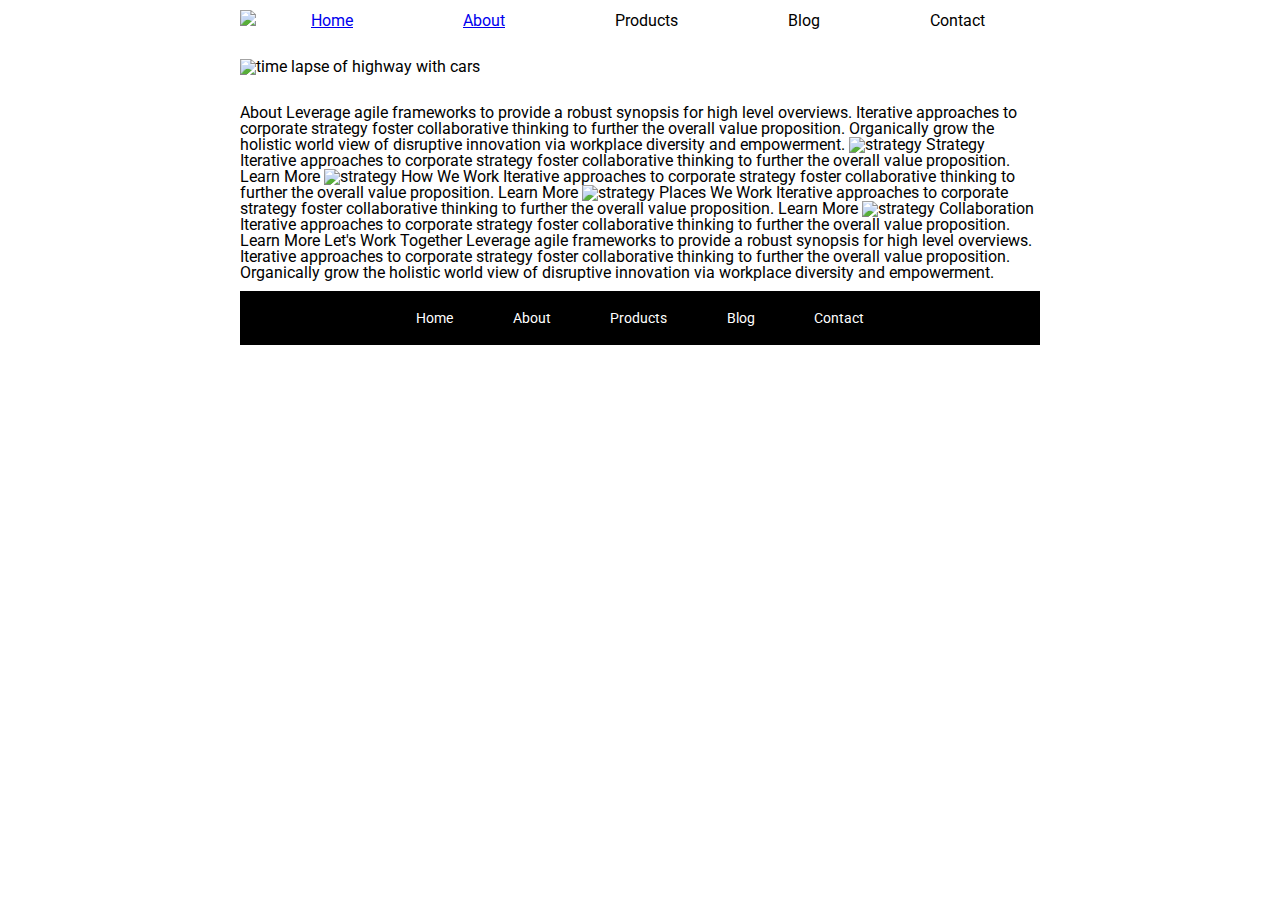
==== about.html @ 234d5c03 "Added the nav and header to the about page" ====
<!doctype html>

<html lang="en">
<head>
  <meta charset="utf-8">

  <title>Sprint Challenge - About</title>

  <link href="https://fonts.googleapis.com/css?family=Roboto|Rubik" rel="stylesheet">
  <link rel="stylesheet" href="css/index.css">

</head>

<nav>
    <a><img src="img/lambda-black.png"></a>
    <div class="links">
        <a href="home.html">Home</a>
        <a href="about.html">About</a>
        <a>Products</a>
        <a>Blog</a>
        <a>Contact</a>
    </div>

</nav>

<header>
    <img src="img/jumbo.jpg" alt="time lapse of highway with cars">
</header>

<body>
    <div class="container about-page">
     
    About

    Leverage agile frameworks to provide a robust synopsis for high level overviews. Iterative approaches to corporate strategy foster collaborative thinking to further the overall value proposition. Organically grow the holistic world view of disruptive innovation via workplace diversity and empowerment.


    <img src="img/about-plan.png" alt="strategy">
    
    Strategy
    
    Iterative approaches to corporate strategy foster collaborative thinking to further the overall value proposition.

    Learn More



    <img src="img/about-working.png" alt="strategy">
    
    How We Work
    
    Iterative approaches to corporate strategy foster collaborative thinking to further the overall value proposition.

    Learn More



    <img src="img/about-office.png" alt="strategy">
    
    Places We Work

    Iterative approaches to corporate strategy foster collaborative thinking to further the overall value proposition.

    Learn More

    <img src="img/about-meeting.png" alt="strategy">
    
    Collaboration
    
    Iterative approaches to corporate strategy foster collaborative thinking to further the overall value proposition.

    Learn More

    Let's Work Together

    Leverage agile frameworks to provide a robust synopsis for high level overviews. Iterative approaches to corporate strategy foster collaborative thinking to further the overall value proposition. Organically grow the holistic world view of disruptive innovation via workplace diversity and empowerment.
        
      <footer>
        <nav>
          <a href="index.html">Home</a>
          <a href="#">About</a>
          <a href="#">Products</a>
          <a href="#">Blog</a>
          <a href="#">Contact</a>
        </nav>
      </footer>
    </div><!-- container -->        
</body>
</html>
---- css/index.css ----
/* http://meyerweb.com/eric/tools/css/reset/ 
   v2.0 | 20110126
   License: none (public domain)
*/

html, body, div, span, applet, object, iframe,
h1, h2, h3, h4, h5, h6, p, blockquote, pre,
a, abbr, acronym, address, big, cite, code,
del, dfn, em, img, ins, kbd, q, s, samp,
small, strike, strong, sub, sup, tt, var,
b, u, i, center,
dl, dt, dd, ol, ul, li,
fieldset, form, label, legend,
table, caption, tbody, tfoot, thead, tr, th, td,
article, aside, canvas, details, embed, 
figure, figcaption, footer, header, hgroup, 
menu, nav, output, ruby, section, summary,
time, mark, audio, video {
	margin: 0;
	padding: 0;
	border: 0;
	font-size: 100%;
	font: inherit;
	vertical-align: baseline;
}
/* HTML5 display-role reset for older browsers */
article, aside, details, figcaption, figure, 
footer, header, hgroup, menu, nav, section {
	display: block;
}
body {
	line-height: 1;
}
ol, ul {
	list-style: none;
}
blockquote, q {
	quotes: none;
}
blockquote:before, blockquote:after,
q:before, q:after {
	content: '';
	content: none;
}
table {
	border-collapse: collapse;
	border-spacing: 0;
}

* {
    box-sizing: border-box;
}

html, body {
    height: 100%;
    font-family: 'Roboto', sans-serif;
}

h1, h2, h3, h4, h5 {
    font-size: 18px;
    margin-bottom: 15px;
    font-family: 'Rubik', sans-serif;
}

p {
    line-height: 1.4;
}

/* added nav and header here*/

nav{
    display: flex;
    justify-content: space-between;
    align-items: baseline;
    width: 800px;
    margin: 10px auto;
}

nav .links{
    display: flex;
    justify-content: space-around;
    align-items: baseline;
    flex-grow: 3;
}


nav a img{
}

header{
    width: 800px;
    margin: 30px auto;
}

header img{
    width: 100%;
}




.container {
    width: 800px;
    margin: 0 auto;
}

.top-content {
    display: flex;
    flex-wrap: wrap;
    justify-content: space-evenly;
    margin-bottom: 20px;
    border-bottom: 1px dashed black;
}

.top-content .text-container {
    width: 48%;
    padding: 0 1%;
    padding-bottom: 20px;  
}

.middle-content {
    margin-bottom: 20px;
    border-bottom: 1px dashed black;
}

.middle-content h2 {
    padding: 0 2%;
    margin-bottom: 0;
}

.middle-content .boxes {
    display: flex;
    flex-wrap: wrap;
    justify-content: space-evenly;
}

.middle-content .boxes .box {
    width: 12.5%;
    height: 100px;
    background: black;
    margin: 20px 2.5%;
    color: white;
    display: flex;
    align-items: center;
    justify-content: center;
}

/* has to be a faster way*/
.middle-content .boxes .box{
    width: 12.5%;
    height: 100px;
    margin: 20px 2.5%;
    color: white;
    display: flex;
    align-items: center;
    justify-content: center;
}

.middle-content .boxes .box:nth-child(1) {
    background: teal;
}

.middle-content .boxes .box:nth-child(2) {
    background: gold;
}

.middle-content .boxes .box:nth-child(3) {
    background: cadetblue;
}

.middle-content .boxes .box:nth-child(4) {
    background: coral;
}

.middle-content .boxes .box:nth-child(5) {
    background: crimson;
}

.middle-content .boxes .box:nth-child(6) {
    background: forestgreen;
}

.middle-content .boxes .box:nth-child(7) {
    background: darkorchid;
}

.middle-content .boxes .box:nth-child(8) {
    background: hotpink;
}

.middle-content .boxes .box:nth-child(9) {
    background: indigo;
}

.middle-content .boxes .box:nth-child(10) {
    background: dodgerblue;
}


.bottom-content {
    display: flex;
    margin: 0 2% 20px;
    justify-content: space-around;
}

.bottom-content .text-container {
    padding-right: 4%;
}

.bottom-content .text-container:last-child {
    padding-right: 0;
}

footer {
    width: 100%;
    background: black;
}

footer nav {
    width: 60%;
    display: flex;
    justify-content: space-between;
    align-items: center;
    padding: 20px 2%;
    font-size: 14px;
}

footer nav a {
    color: white;
    text-decoration: none;
}
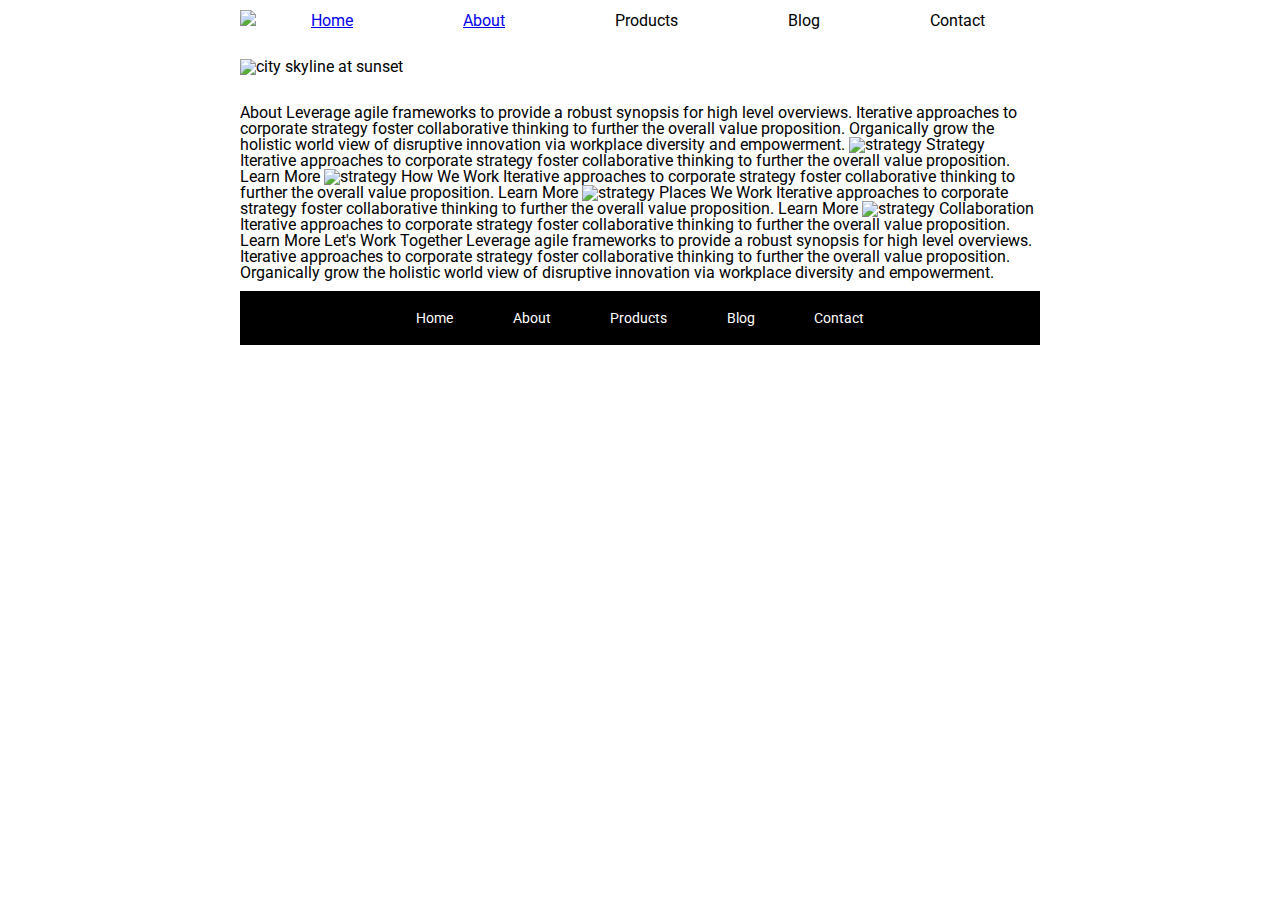
==== commit c3a569c8: "Updated the header image with the about page image" ====
--- a/about.html
+++ b/about.html
@@ -24,7 +24,7 @@
 </nav>
 
 <header>
-    <img src="img/jumbo.jpg" alt="time lapse of highway with cars">
+    <img src="img/jumbo-about.png" alt="city skyline at sunset">
 </header>
 
 <body>
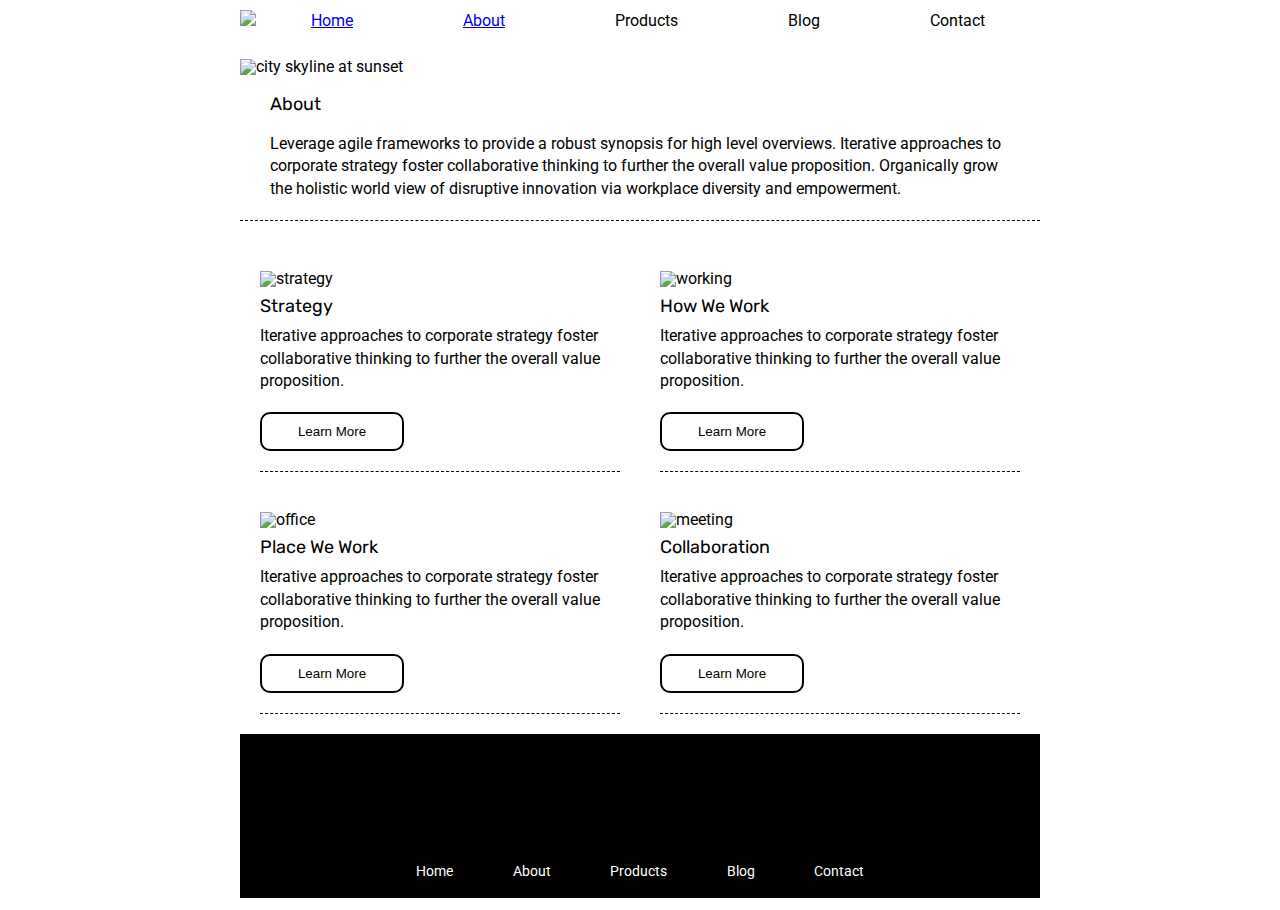
==== commit 1e5f2e28: "header and main content" ====
--- a/about.html
+++ b/about.html
@@ -14,76 +14,71 @@
 <nav>
     <a><img src="img/lambda-black.png"></a>
     <div class="links">
-        <a href="home.html">Home</a>
+        <a href="index.html">Home</a>
         <a href="about.html">About</a>
         <a>Products</a>
         <a>Blog</a>
         <a>Contact</a>
     </div>
-
 </nav>
 
-<header>
-    <img src="img/jumbo-about.png" alt="city skyline at sunset">
+<header class="about-page">
+  <img src="img/jumbo-about.png" alt="city skyline at sunset">
+  <h2>About</h2>
+  <p>Leverage agile frameworks to provide a robust synopsis for high level overviews. Iterative approaches to corporate strategy foster collaborative thinking to further the overall value proposition. Organically grow the holistic world view of disruptive innovation via workplace diversity and empowerment.
+  </p>
 </header>
 
 <body>
-    <div class="container about-page">
-     
-    About
+  <div class="container about-page">
+    <main class="main-about-page">
+      <section class="plan">
+          <img src="img/about-plan.png" alt="strategy">
+          <h2>Strategy</h2>
+          <p>Iterative approaches to corporate strategy foster collaborative thinking to further the overall value proposition.
+            </p>
+          <button>Learn More</button>
+      </section>
+      
+      
+      <section class="working">
+          <img src="img/about-working.png" alt="working">
+          <h2>How We Work</h2>
+          <p>Iterative approaches to corporate strategy foster collaborative thinking to further the overall value proposition.
+            </p>
+          <button>Learn More</button>
+      </section>
+      
+      <section class="office">
+          <img src="img/about-office.png" alt="office">
+          <h2>Place We Work</h2>
+          <p>Iterative approaches to corporate strategy foster collaborative thinking to further the overall value proposition.
+            </p>
+          <button>Learn More</button>
+      </section>
 
-    Leverage agile frameworks to provide a robust synopsis for high level overviews. Iterative approaches to corporate strategy foster collaborative thinking to further the overall value proposition. Organically grow the holistic world view of disruptive innovation via workplace diversity and empowerment.
+      <section class="meeting">
+          <img src="img/about-meeting.png" alt="meeting">
+          <h2>Collaboration</h2>
+          <p>Iterative approaches to corporate strategy foster collaborative thinking to further the overall value proposition.
+            </p>
+          <button>Learn More</button>
+      </section>
+    </main>
 
+    <footer>            
+      <h2>Let's Work Together</h2>
+      <p>Leverage agile frameworks to provide a robust synopsis for high level overviews. Iterative approaches to corporate strategy foster collaborative thinking to further the overall value proposition. Organically grow the holistic world view of disruptive innovation via workplace diversity and empowerment.
+      </p>
 
-    <img src="img/about-plan.png" alt="strategy">
-    
-    Strategy
-    
-    Iterative approaches to corporate strategy foster collaborative thinking to further the overall value proposition.
-
-    Learn More
-
-
-
-    <img src="img/about-working.png" alt="strategy">
-    
-    How We Work
-    
-    Iterative approaches to corporate strategy foster collaborative thinking to further the overall value proposition.
-
-    Learn More
-
-
-
-    <img src="img/about-office.png" alt="strategy">
-    
-    Places We Work
-
-    Iterative approaches to corporate strategy foster collaborative thinking to further the overall value proposition.
-
-    Learn More
-
-    <img src="img/about-meeting.png" alt="strategy">
-    
-    Collaboration
-    
-    Iterative approaches to corporate strategy foster collaborative thinking to further the overall value proposition.
-
-    Learn More
-
-    Let's Work Together
-
-    Leverage agile frameworks to provide a robust synopsis for high level overviews. Iterative approaches to corporate strategy foster collaborative thinking to further the overall value proposition. Organically grow the holistic world view of disruptive innovation via workplace diversity and empowerment.
-        
-      <footer>
-        <nav>
-          <a href="index.html">Home</a>
-          <a href="#">About</a>
-          <a href="#">Products</a>
-          <a href="#">Blog</a>
-          <a href="#">Contact</a>
-        </nav>
-      </footer>
-    </div><!-- container -->        
+      <nav>
+        <a href="index.html">Home</a>
+        <a href="#">About</a>
+        <a href="#">Products</a>
+        <a href="#">Blog</a>
+        <a href="#">Contact</a>
+      </nav>
+    </footer>
+  </div>   
 </body>
 </html>--- a/css/index.css
+++ b/css/index.css
@@ -99,7 +99,7 @@
 
 
 
-.container {
+body {
     width: 800px;
     margin: 0 auto;
 }
@@ -228,4 +228,42 @@
 footer nav a {
     color: white;
     text-decoration: none;
+}
+
+
+
+/* for about-page */
+header.about-page{
+    border-bottom: 1px dashed black;
+}
+
+header.about-page h2, header.about-page p{
+    margin: 20px 30px;
+}
+
+
+.main-about-page{
+    display: flex;
+    flex-flow: row wrap;
+}
+
+.main-about-page section{
+    width: 45%;
+    display: flex;
+    flex-flow: column wrap;
+    border-bottom: 1px dashed black;
+    margin: 20px;
+}
+
+.main-about-page h2{
+    margin: 10px 0px;
+}
+
+.main-about-page button{
+    width: 40%;
+    margin: 20px 0px;
+    background: white;
+    border: 2px solid black;
+    border-radius: 10px; 
+    padding: 10px 20px;
 }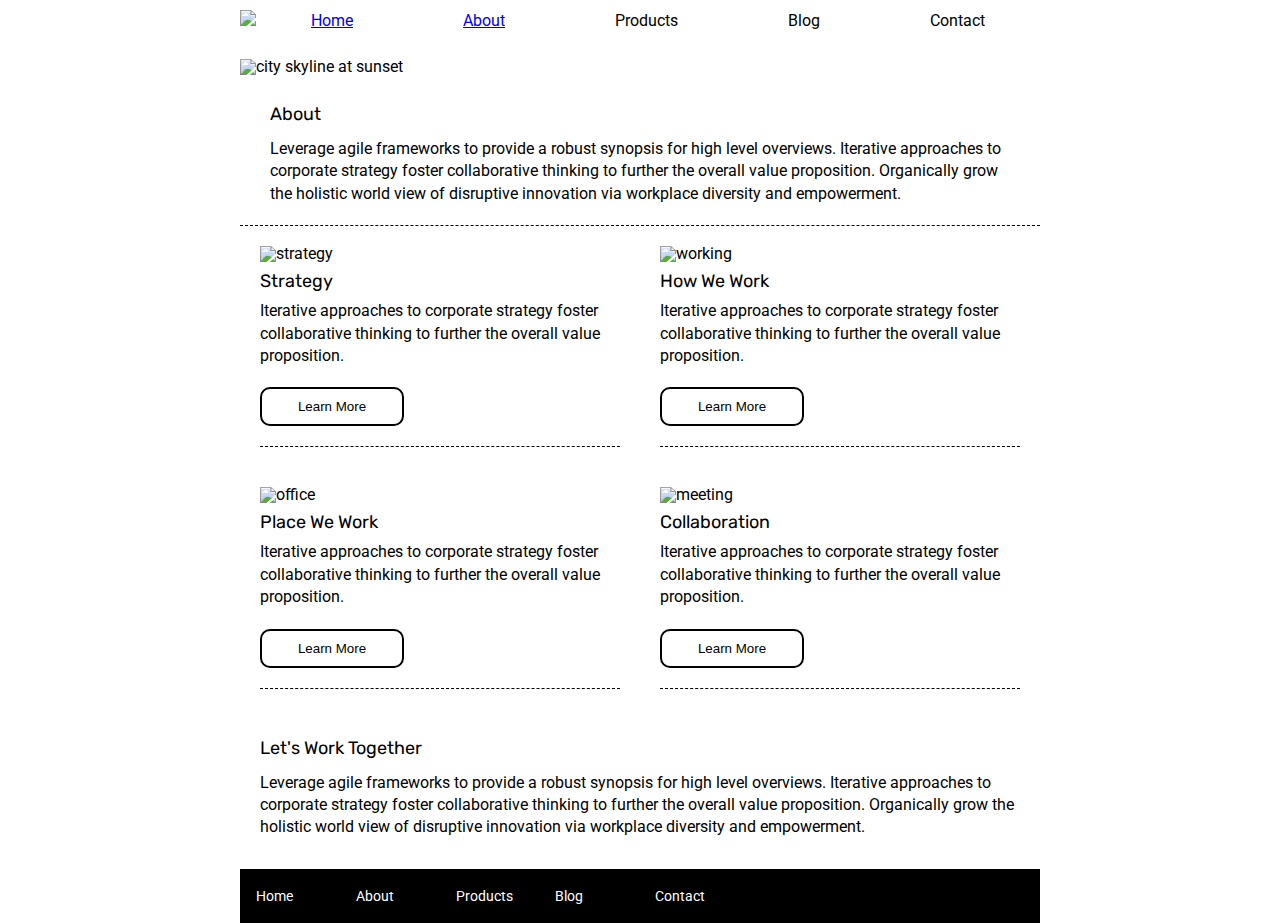
==== commit 2d85a837: "everything is pretty good, going to check over everything especially margin spacing to make sure it " ====
--- a/about.html
+++ b/about.html
@@ -24,13 +24,16 @@
 
 <header class="about-page">
   <img src="img/jumbo-about.png" alt="city skyline at sunset">
-  <h2>About</h2>
-  <p>Leverage agile frameworks to provide a robust synopsis for high level overviews. Iterative approaches to corporate strategy foster collaborative thinking to further the overall value proposition. Organically grow the holistic world view of disruptive innovation via workplace diversity and empowerment.
-  </p>
 </header>
 
 <body>
   <div class="container about-page">
+    <section class="about-page-top-content">
+      <h2>About</h2>
+      <p>Leverage agile frameworks to provide a robust synopsis for high level overviews. Iterative approaches to corporate strategy foster collaborative thinking to further the overall value proposition. Organically grow the holistic world view of disruptive innovation via workplace diversity and empowerment.
+      </p>
+    </section>
+
     <main class="main-about-page">
       <section class="plan">
           <img src="img/about-plan.png" alt="strategy">
@@ -66,10 +69,14 @@
       </section>
     </main>
 
-    <footer>            
+    <section class="about-page-bottom-content">
       <h2>Let's Work Together</h2>
       <p>Leverage agile frameworks to provide a robust synopsis for high level overviews. Iterative approaches to corporate strategy foster collaborative thinking to further the overall value proposition. Organically grow the holistic world view of disruptive innovation via workplace diversity and empowerment.
       </p>
+    </section>
+
+    <footer>            
+
 
       <nav>
         <a href="index.html">Home</a>
--- a/css/index.css
+++ b/css/index.css
@@ -217,15 +217,15 @@
 }
 
 footer nav {
-    width: 60%;
-    display: flex;
-    justify-content: space-between;
-    align-items: center;
+    width: 100%;
+    display: flex;
+    justify-content: flex-start;
     padding: 20px 2%;
     font-size: 14px;
 }
 
 footer nav a {
+    width: 13%;
     color: white;
     text-decoration: none;
 }
@@ -233,11 +233,7 @@
 
 
 /* for about-page */
-header.about-page{
-    border-bottom: 1px dashed black;
-}
-
-header.about-page h2, header.about-page p{
+.about-page-top-content{
     margin: 20px 30px;
 }
 
@@ -245,6 +241,7 @@
 .main-about-page{
     display: flex;
     flex-flow: row wrap;
+    border-top: 1px dashed black;
 }
 
 .main-about-page section{
@@ -266,4 +263,8 @@
     border: 2px solid black;
     border-radius: 10px; 
     padding: 10px 20px;
+}
+
+.about-page-bottom-content{
+    margin: 30px 20px;
 }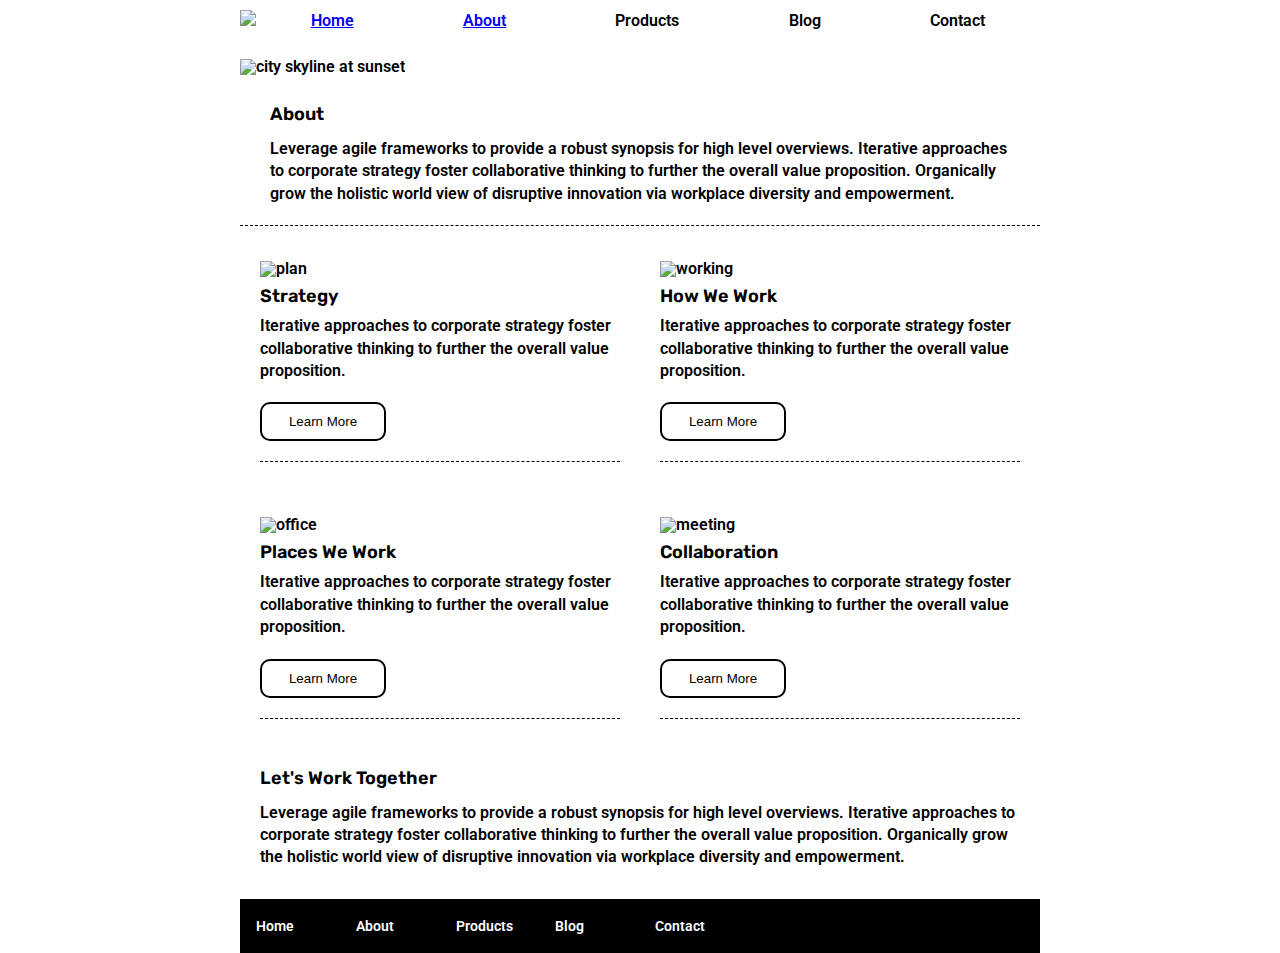
==== commit 316d25bc: "Project is done. Starting stretch goals now. Found some typos." ====
--- a/about.html
+++ b/about.html
@@ -36,7 +36,7 @@
 
     <main class="main-about-page">
       <section class="plan">
-          <img src="img/about-plan.png" alt="strategy">
+          <img src="img/about-plan.png" alt="plan">
           <h2>Strategy</h2>
           <p>Iterative approaches to corporate strategy foster collaborative thinking to further the overall value proposition.
             </p>
@@ -54,7 +54,7 @@
       
       <section class="office">
           <img src="img/about-office.png" alt="office">
-          <h2>Place We Work</h2>
+          <h2>Places We Work</h2>
           <p>Iterative approaches to corporate strategy foster collaborative thinking to further the overall value proposition.
             </p>
           <button>Learn More</button>
@@ -76,8 +76,6 @@
     </section>
 
     <footer>            
-
-
       <nav>
         <a href="index.html">Home</a>
         <a href="#">About</a>
--- a/css/index.css
+++ b/css/index.css
@@ -54,6 +54,7 @@
 html, body {
     height: 100%;
     font-family: 'Roboto', sans-serif;
+    font-weight: 600;
 }
 
 h1, h2, h3, h4, h5 {
@@ -67,7 +68,6 @@
 }
 
 /* added nav and header here*/
-
 nav{
     display: flex;
     justify-content: space-between;
@@ -83,9 +83,6 @@
     flex-grow: 3;
 }
 
-
-nav a img{
-}
 
 header{
     width: 800px;
@@ -250,6 +247,7 @@
     flex-flow: column wrap;
     border-bottom: 1px dashed black;
     margin: 20px;
+    padding-top: 15px;
 }
 
 .main-about-page h2{
@@ -257,7 +255,7 @@
 }
 
 .main-about-page button{
-    width: 40%;
+    width: 35%;
     margin: 20px 0px;
     background: white;
     border: 2px solid black;
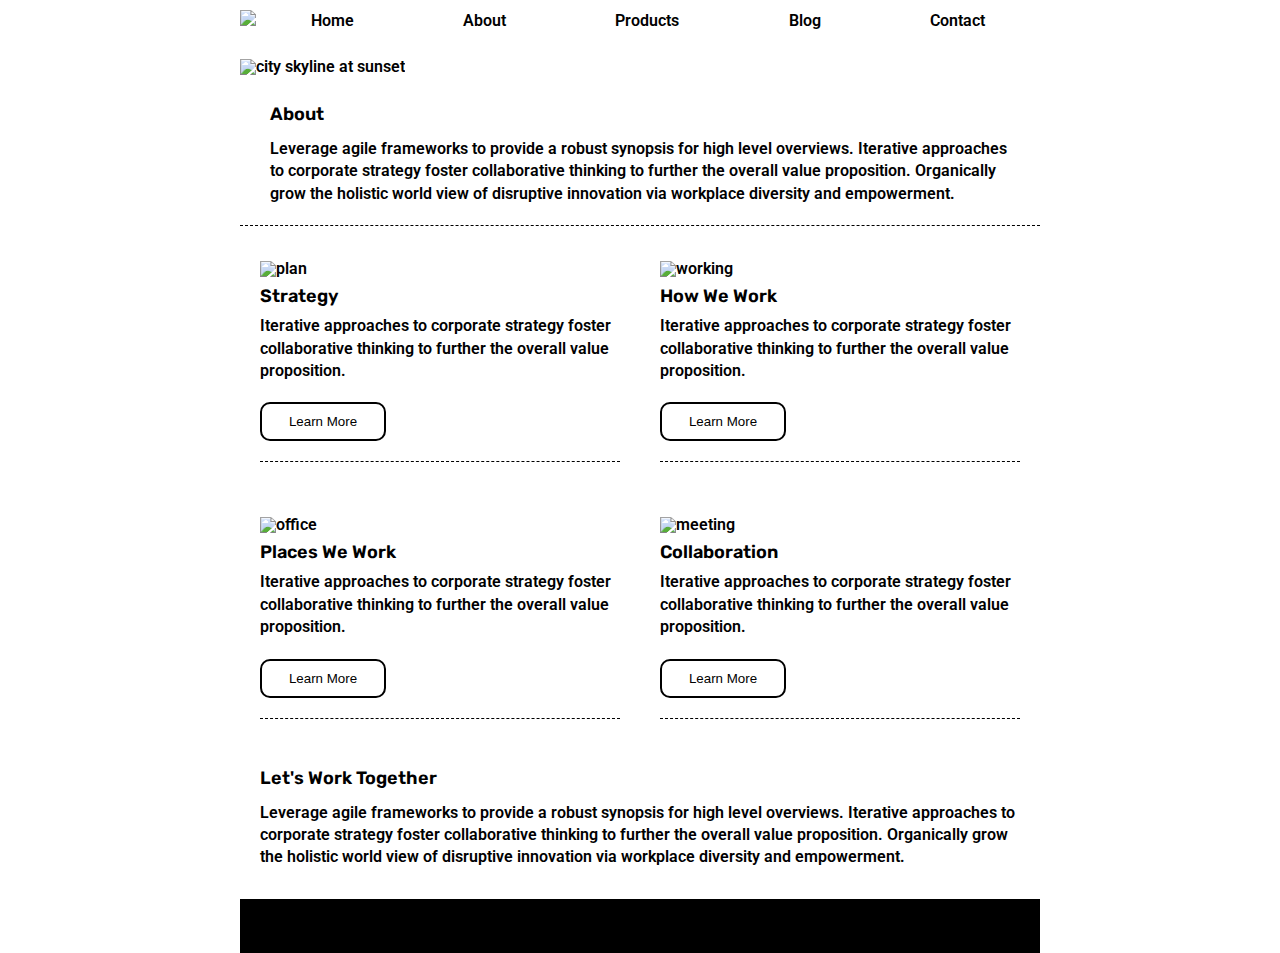
==== commit 7fb051cb: "Added a contact page. Added some bootstrap forms to it too" ====
--- a/about.html
+++ b/about.html
@@ -18,7 +18,7 @@
         <a href="about.html">About</a>
         <a>Products</a>
         <a>Blog</a>
-        <a>Contact</a>
+        <a href="contact.html">Contact</a>
     </div>
 </nav>
 
--- a/css/index.css
+++ b/css/index.css
@@ -265,4 +265,140 @@
 
 .about-page-bottom-content{
     margin: 30px 20px;
-}+}
+
+
+button:hover{
+    -webkit-animation: color-change-2x 2s cubic-bezier(0.470, 0.000, 0.745, 0.715) infinite alternate both;
+    animation: color-change-2x 2s cubic-bezier(0.470, 0.000, 0.745, 0.715) infinite alternate both;
+}
+
+img:hover{
+    -webkit-animation: heartbeat 1.5s ease-in-out infinite both;
+    animation: heartbeat 1.5s ease-in-out infinite both;
+}
+
+
+a:link{
+    color: black;
+    text-decoration: none;
+}
+
+a:visited{
+    color: black;
+    text-decoration: none;
+}
+
+img.contact:hover{
+    transform: scale(.5);
+}
+
+
+
+
+
+
+
+
+
+
+
+
+
+
+
+
+
+
+
+
+/* for button background color change */
+@-webkit-keyframes color-change-2x {
+    0% {
+      background: #19dcea;
+    }
+    100% {
+      background: #b22cff;
+    }
+  }
+  @keyframes color-change-2x {
+    0% {
+      background: #19dcea;
+    }
+    100% {
+      background: #b22cff;
+    }
+  }
+
+
+
+/* For Images Buttons */
+@-webkit-keyframes heartbeat {
+    from {
+      -webkit-transform: scale(1);
+              transform: scale(1);
+      -webkit-transform-origin: center center;
+              transform-origin: center center;
+      -webkit-animation-timing-function: ease-out;
+              animation-timing-function: ease-out;
+    }
+    10% {
+      -webkit-transform: scale(0.91);
+              transform: scale(0.91);
+      -webkit-animation-timing-function: ease-in;
+              animation-timing-function: ease-in;
+    }
+    17% {
+      -webkit-transform: scale(0.98);
+              transform: scale(0.98);
+      -webkit-animation-timing-function: ease-out;
+              animation-timing-function: ease-out;
+    }
+    33% {
+      -webkit-transform: scale(0.87);
+              transform: scale(0.87);
+      -webkit-animation-timing-function: ease-in;
+              animation-timing-function: ease-in;
+    }
+    45% {
+      -webkit-transform: scale(1);
+              transform: scale(1);
+      -webkit-animation-timing-function: ease-out;
+              animation-timing-function: ease-out;
+    }
+  }
+  @keyframes heartbeat {
+    from {
+      -webkit-transform: scale(1);
+              transform: scale(1);
+      -webkit-transform-origin: center center;
+              transform-origin: center center;
+      -webkit-animation-timing-function: ease-out;
+              animation-timing-function: ease-out;
+    }
+    10% {
+      -webkit-transform: scale(0.91);
+              transform: scale(0.91);
+      -webkit-animation-timing-function: ease-in;
+              animation-timing-function: ease-in;
+    }
+    17% {
+      -webkit-transform: scale(0.98);
+              transform: scale(0.98);
+      -webkit-animation-timing-function: ease-out;
+              animation-timing-function: ease-out;
+    }
+    33% {
+      -webkit-transform: scale(0.87);
+              transform: scale(0.87);
+      -webkit-animation-timing-function: ease-in;
+              animation-timing-function: ease-in;
+    }
+    45% {
+      -webkit-transform: scale(1);
+              transform: scale(1);
+      -webkit-animation-timing-function: ease-out;
+              animation-timing-function: ease-out;
+    }
+  }
+  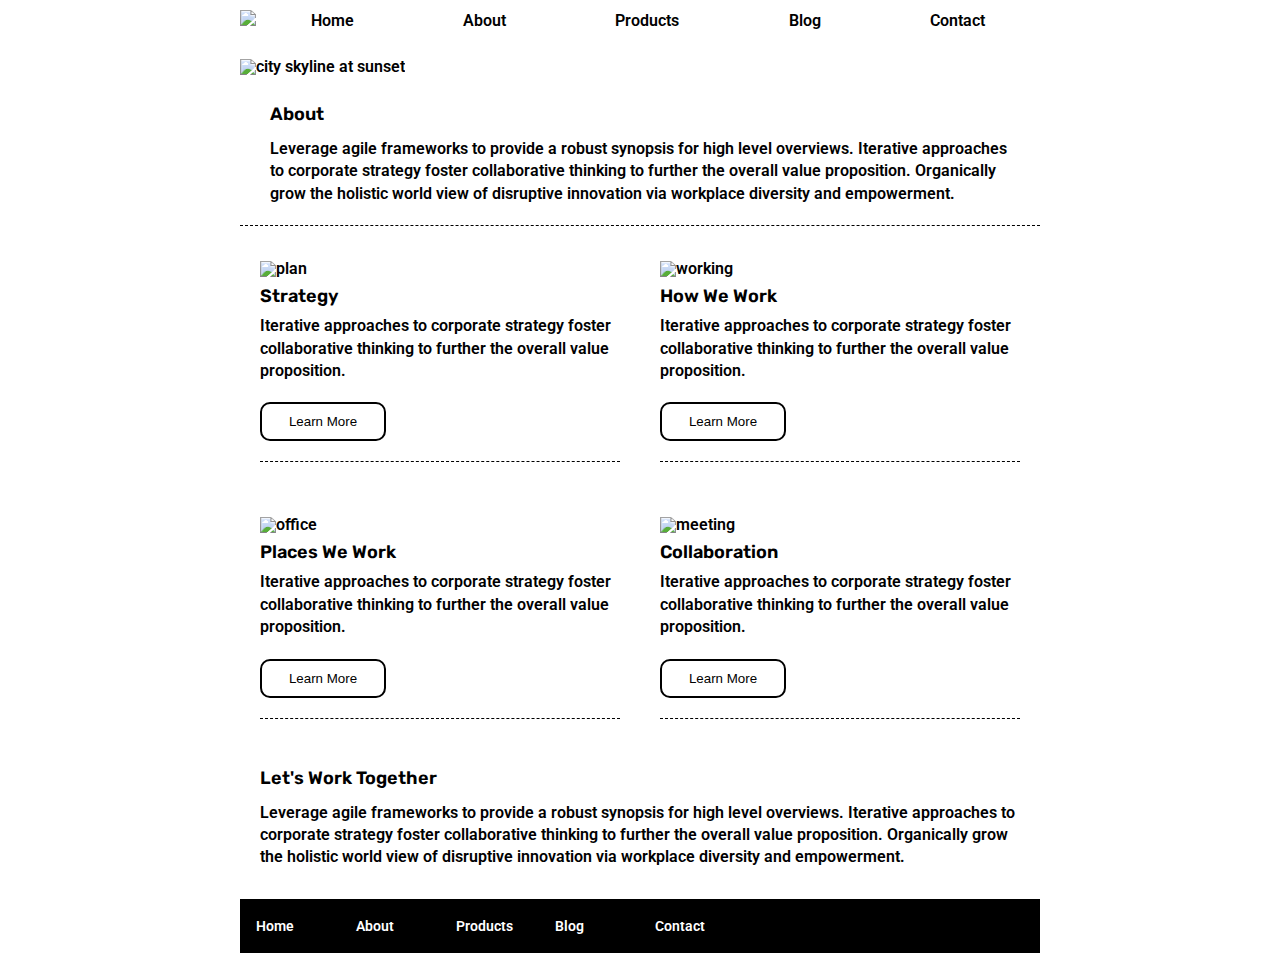
==== commit a8180e51: "Added some more stretchyness to my project" ====
--- a/about.html
+++ b/about.html
@@ -16,7 +16,7 @@
     <div class="links">
         <a href="index.html">Home</a>
         <a href="about.html">About</a>
-        <a>Products</a>
+        <a href="products.html">Products</a>
         <a>Blog</a>
         <a href="contact.html">Contact</a>
     </div>
@@ -78,10 +78,10 @@
     <footer>            
       <nav>
         <a href="index.html">Home</a>
-        <a href="#">About</a>
-        <a href="#">Products</a>
-        <a href="#">Blog</a>
-        <a href="#">Contact</a>
+        <a href="about.html">About</a>
+        <a href="products.html">Products</a>
+        <a>Blog</a>
+        <a href="contact.html">Contact</a>
       </nav>
     </footer>
   </div>   
--- a/css/index.css
+++ b/css/index.css
@@ -289,11 +289,31 @@
     text-decoration: none;
 }
 
+footer a:link{
+    color: white;
+    text-decoration: none;
+}
+
+footer a:visited{
+    color: white;
+    text-decoration: none;
+}
+
 img.contact:hover{
     transform: scale(.5);
 }
 
-
+body .product-pictures{
+    display: flex;
+    flex-flow: row wrap;
+}
+
+.product-pictures img{
+    width: 45%;
+    margin: 20px;
+    border: 2px outset black;
+    padding: 10px;
+}
 
 
 
